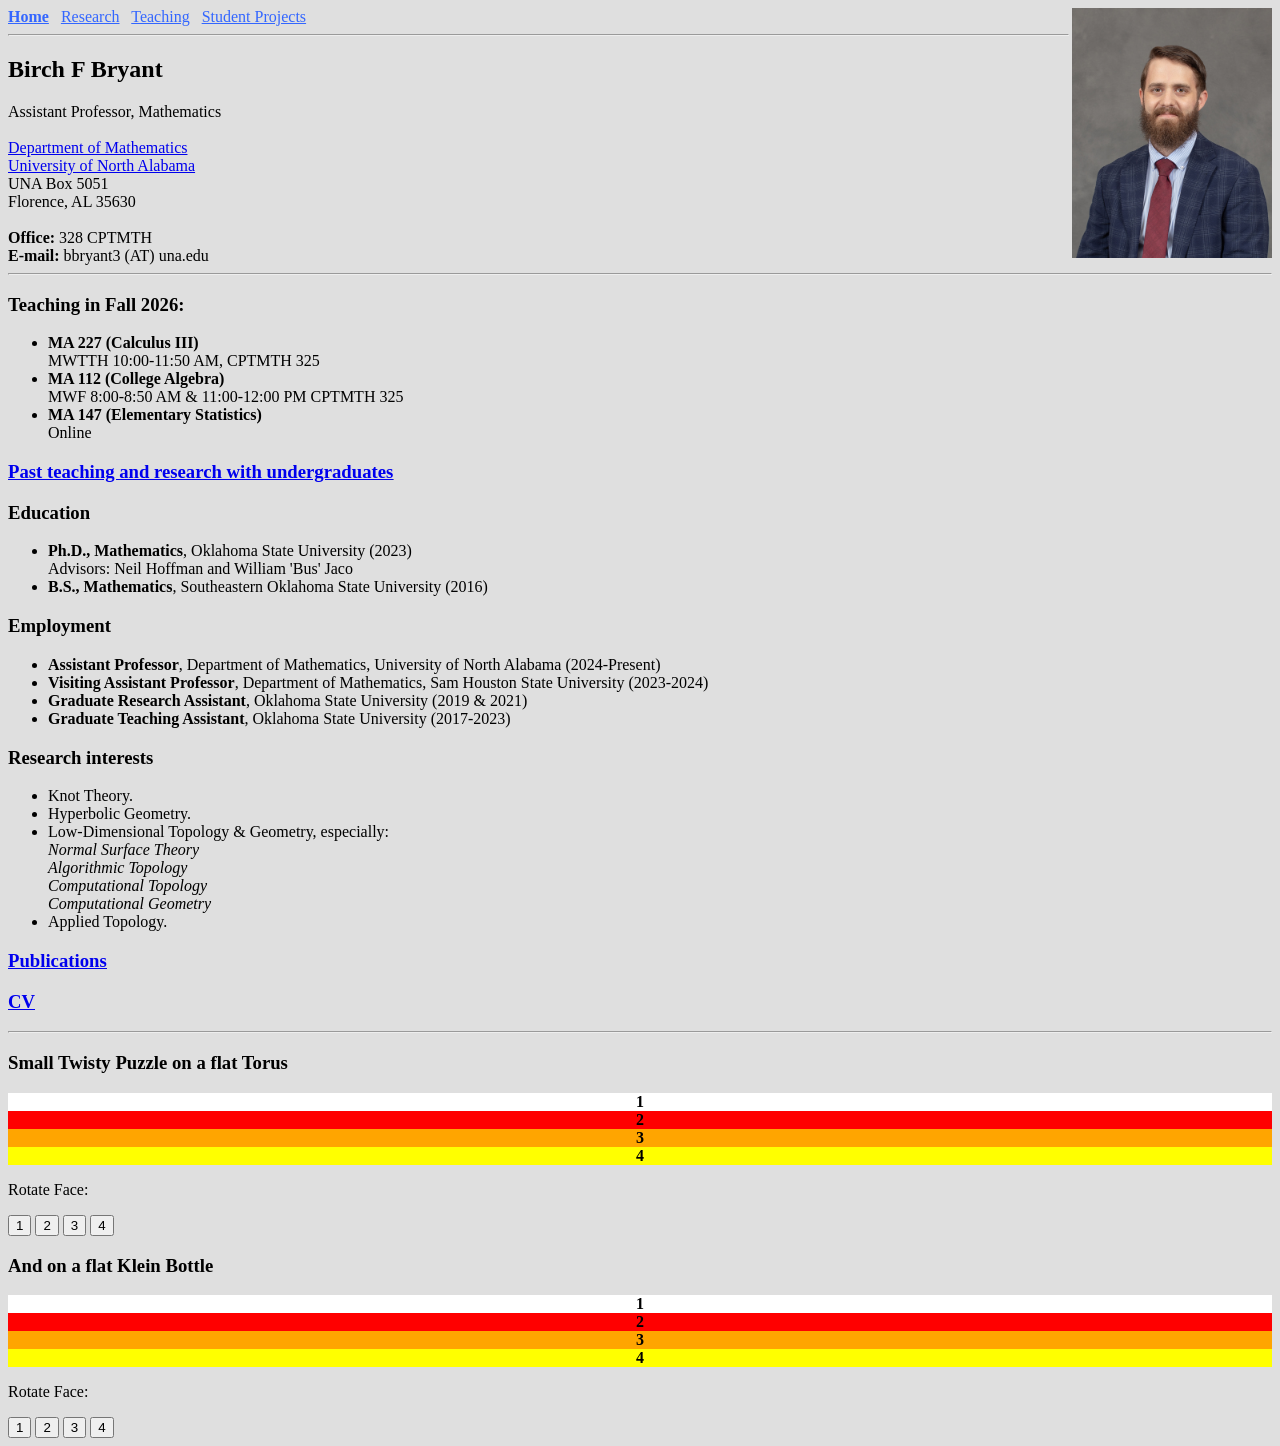
==== index.html @ 92b90f96 "Add files via upload" ====
<html><head><meta name="viewport" content="width=device-width, initial-scale=1">
    
<link rel="stylesheet" type="text/css" href="./style.css">

<title>Birch Bryant</title>

</head>
<body bgcolor= "#dfdfdf">
 
<img src="./bbryant3.jpg" height="250" align="right" alt="">
 
<div id="site-header"></div>
<script src="./header.js"></script>
<h2>Birch F Bryant</h2>

Assistant Professor, Mathematics

<br>
<br><font color="#3366FF"><a href="https://www.una.edu/math/index.html">
Department of Mathematics</a></font>
<br><font color="#3366FF"><a href="http://www.una.edu/">
University of North Alabama</a></font>
<br>UNA Box 5051
<br>Florence, AL 35630

<br>
<br><b>Office:</b>  328 CPTMTH
<br><b>E-mail:</b> bbryant3 (AT) una.edu

<hr>

<p>
</p><h3>Teaching in Fall 2026:</h3>
<ul>
<li>
<b>MA 227 (Calculus III) </b>
<br>
MWTTH 10:00-11:50 AM, CPTMTH 325
</li>
<li>
<b>MA 112 (College Algebra)</b>
<br>
MWF 8:00-8:50 AM & 11:00-12:00 PM CPTMTH 325
</li>
<li>
    <b>MA 147 (Elementary Statistics)</b>
    <br>
    Online
</li>
</ul>


<p>
<u><font color="#3333FF"><a href="./teaching.html">
</a></font></u></p><h3><u><font color="#3333FF"><a href="./teaching.html">Past teaching and research with undergraduates</a></font></u></h3>



<h3>Education</h3>
<ul>
<li>
<b>Ph.D., Mathematics</b>, 
Oklahoma State University (2023)
</li>
Advisors: Neil Hoffman and William 'Bus' Jaco
<li>
<b>B.S., Mathematics</b>, 
Southeastern Oklahoma State University (2016)
</li>
</ul>

<h3>Employment</h3>
<ul>
<li>
<b>Assistant Professor</b>, 
Department of Mathematics, 
University of North Alabama (2024-Present) 
</li>
<li>
<b>Visiting Assistant Professor</b>, 
Department of Mathematics, 
Sam Houston State University (2023-2024) 
</li>
<li>
<b>Graduate Research Assistant</b>, 
Oklahoma State University (2019 & 2021)
</li>
<li>
<b>Graduate Teaching Assistant</b>, 
Oklahoma State University (2017-2023)
</li>
</ul>

<h3>Research interests</h3>
<ul>
<li>
Knot Theory.
</li>
<li>
    Hyperbolic Geometry.
</li>
<li>
Low-Dimensional Topology & Geometry, especially:
<br>
<i>Normal Surface Theory</i>
<br>
<i>Algorithmic Topology</i>
<br>
<i>Computational Topology</i>
<br>
<i>Computational Geometry</i>
</li>
<li>
Applied Topology.  
</li>
</ul>

<p>
<u><font color="#3333FF"><a href="./publications.html">
</a></font></u></p><h3><u><font color="#3333FF"><a href="./research.html">Publications</a></font></u></h3>

<p>
</p><h3><a href="./Bryant_Curriculum_Vitae.pdf" target="_blank" rel="noopener noreferrer">CV</a></h3>





<hr>

<h3>Small Twisty Puzzle on a flat Torus</h3>
  <!-- <div class="cube" id="cube">
    <div></div> 
    <div class="face" id="U"></div>

    <div class="face" id="L"></div>
    <div class="face" id="D"></div>
  </div> -->
  
  <div class="cube" id="cube">
    <div class="face" id="UL"></div>
    <div class="face" id="UR"></div>
    <div class="face" id="DL"></div>
    <div class="face" id="DR"></div>
  </div>

  <div class="controls" id="controls">
    <p>Rotate Face:</p>
    <button onclick="rotateU('UL')">1</button>
    <button onclick="rotateL('UR')">2</button>
    <button onclick="rotateD('DL')">3</button>
    <button onclick="rotateD('DR')">4</button>
  </div>

  <!--const faces = {
      UL: ['U','U','U','U','U','U','U','U','U'],
      D: ['D','D','D','D','D','D','D','D','D'],
      L: ['L','L','L','L','L','L','L','L','L'],
    };

    const adjacent = {
      U: [['D', [6,7,8]], ['L', [6,7,8]], ['D', [2,1,0]], ['L', [2,1,0]]],
      D: [['U', [6,7,8]], ['L', [0,3,6]], ['U', [2,1,0]], ['L', [2,5,8]]],
      L: [['U', [0,3,6]], ['D', [0,3,6]], ['U', [2,5,8]], ['D', [2,5,8]]],
    };-->

  <script>
    const colors = {
      UL: 'white',
      UR: 'red',
      DL: 'orange',
      DR: 'yellow',
    };

    const faceLabels = {
        UL: '1',
        UR: '2',
        DL: '3',
        DR: '4',
    }


    const faces = {
      UL: ['UL','UL','UL','UL','UL','UL','UL','UL','UL'],
      UR: ['UR','UR','UR','UR','UR','UR','UR','UR','UR'],
      DL: ['DL','DL','DL','DL','DL','DL','DL','DL','DL'],
      DR: ['DR','DR','DR','DR','DR','DR','DR','DR','DR']
    };

    const adjacent = {
      UL: [['DL', [6,7,8]], ['UR', [0,3,6]], ['DL', [2,1,0]], ['UR', [2,5,8]]],
      UR: [['DR', [6,7,8]], ['UL', [0,3,6]], ['DR', [2,1,0]], ['UL', [2,5,8]]],
      DL: [['UL', [6,7,8]], ['DR', [0,3,6]], ['UL', [2,1,0]], ['DR', [2,5,8]]],
      DR: [['UR', [6,7,8]], ['DL', [0,3,6]], ['UR', [2,1,0]], ['DL', [2,5,8]]],
    };

    function rotateFaceClockwise(face) {
      let f = faces[face];
      faces[face] = [f[6], f[3], f[0], f[7], f[4], f[1], f[8], f[5], f[2]];
    }

    function rotateUAdjacent(face) {
      const adj = adjacent[face];
      const temp = adj[0][1].map(i => faces[adj[0][0]][i]);

      for (let i = 0; i < 3; i++) {
        const from = adj[i + 1][0], fromIdx = adj[i + 1][1];
        const to = adj[i][0], toIdx = adj[i][1];
        for (let j = 0; j < 3; j++) {
          faces[to][toIdx[j]] = faces[from][fromIdx[j]];
        }
      }

      const last = adj[3][0], lastIdx = adj[3][1];
      for (let j = 0; j < 3; j++) {
        faces[adj[3][0]][adj[3][1][j]] = temp[j];
      }
    }

    function rotateLAdjacent(face) {
      const adj = adjacent[face];
      const temp = adj[0][1].map(i => faces[adj[0][0]][i]);

      for (let i = 0; i < 3; i++) {
        const from = adj[i + 1][0], fromIdx = adj[i + 1][1];
        const to = adj[i][0], toIdx = adj[i][1];
        for (let j = 0; j < 3; j++) {
          faces[to][toIdx[j]] = faces[from][fromIdx[j]];
        }
      }

      const last = adj[3][0], lastIdx = adj[3][1];
      for (let j = 0; j < 3; j++) {
        faces[adj[3][0]][adj[3][1][j]] = temp[j];
      }
    }

    function rotateDAdjacent(face) {
      const adj = adjacent[face];
      const temp = adj[0][1].map(i => faces[adj[0][0]][i]);

      for (let i = 0; i < 3; i++) {
        const from = adj[i + 1][0], fromIdx = adj[i + 1][1];
        const to = adj[i][0], toIdx = adj[i][1];
        for (let j = 0; j < 3; j++) {
          faces[to][toIdx[j]] = faces[from][fromIdx[j]];
        }
      }

      const last = adj[3][0], lastIdx = adj[3][1];
      for (let j = 0; j < 3; j++) {
        faces[adj[3][0]][adj[3][1][j]] = temp[j];
      }
    }

    function rotateU(face) {
      rotateFaceClockwise(face);
      rotateUAdjacent(face);
      render();
    }

    function rotateL(face) {
      rotateFaceClockwise(face);
      rotateLAdjacent(face);
      render();
    }

    function rotateD(face) {
      rotateFaceClockwise(face);
      rotateDAdjacent(face);
      render();
    }

    function render() {
      for (let face in faces) {
        const container = document.getElementById(face);
        container.innerHTML = '';
        for (let i = 0; i < 9; i++) {
          const div = document.createElement('div');
          div.className = 'sticker';
          div.style.backgroundColor = colors[faces[face][i]];

          if (i === 4) {
            div.textContent = faceLabels[face];
            div.style.fontWeight = 'bold';
            div.style.color = 'black';
            div.style.display = 'flex';
            div.style.alignItems = 'center';
            div.style.justifyContent = 'center';
            }

          container.appendChild(div);
        }
      }
    }

    render();
  </script>

  <h3>And on a flat Klein Bottle</h3>

  <div class="kcube" id="kcube">
    <div class="kface" id="KUL"></div>
    <div class="kface" id="KUR"></div>
    <div class="kface" id="KDL"></div>
    <div class="kface" id="KDR"></div>
  </div>

  <div class="kcontrols" id="kcontrols">
    <p>Rotate Face:</p>
    <button onclick="rotateK('KUL')">1</button>
    <button onclick="rotateK('KUR')">2</button>
    <button onclick="rotateK('KDL')">3</button>
    <button onclick="rotateK('KDR')">4</button>
  </div>

  <!--const faces = {
      UL: ['U','U','U','U','U','U','U','U','U'],
      D: ['D','D','D','D','D','D','D','D','D'],
      L: ['L','L','L','L','L','L','L','L','L'],
    };

    const adjacent = {
      U: [['D', [6,7,8]], ['L', [6,7,8]], ['D', [2,1,0]], ['L', [2,1,0]]],
      D: [['U', [6,7,8]], ['L', [0,3,6]], ['U', [2,1,0]], ['L', [2,5,8]]],
      L: [['U', [0,3,6]], ['D', [0,3,6]], ['U', [2,5,8]], ['D', [2,5,8]]],
    };-->

  <script>
    const kcolors = {
      KUL: 'white',
      KUR: 'red',
      KDL: 'orange',
      KDR: 'yellow',
    };

    const kfaceLabels = {
        KUL: '1',
        KUR: '2',
        KDL: '3',
        KDR: '4',
    }


    const kfaces = {
      KUL: ['KUL','KUL','KUL','KUL','KUL','KUL','KUL','KUL','KUL'],
      KUR: ['KUR','KUR','KUR','KUR','KUR','KUR','KUR','KUR','KUR'],
      KDL: ['KDL','KDL','KDL','KDL','KDL','KDL','KDL','KDL','KDL'],
      KDR: ['KDR','KDR','KDR','KDR','KDR','KDR','KDR','KDR','KDR']
    };

    const kcorners = {
        KUL:[['KDL',6],['KDL',8],['KDR',0],['KDR',2]],
        KUR:[['KDR',6],['KDR',8],['KDL',0],['KDL',2]],
        KDL:[['KDL',6],['KDL',8],['KDR',0],['KDR',2]],
        KDR:[['KDL',6],['KDL',8],['KDR',0],['KDR',2]]
    }

    const kadjacent = {
      KUL: [['KDR', [8,7,6]], ['KUR', [0,3,6]], ['KDL', [2,1,0]], ['KUR', [8,5,2]]],
      KUR: [['KDL', [8,7,6]], ['KUL', [0,3,6]], ['KDR', [2,1,0]], ['KUL', [8,5,2]]],
      KDL: [['KUL', [6,7,8]], ['KDR', [0,3,6]], ['KUR', [0,1,2]], ['KDR', [8,5,2]]],
      KDR: [['KUR', [6,7,8]], ['KDL', [0,3,6]], ['KUL', [0,1,2]], ['KDL', [8,5,2]]],
    };

    function rotateKFaceClockwise(face) {
      let f = kfaces[face];
      kfaces[face] = [f[6], f[3], f[0], f[7],f[4],f[1],f[8],f[5],f[2]];
    }

    function rotateKAdjacent(face) {
      const adj = kadjacent[face];
      const temp = adj[0][1].map(i => kfaces[adj[0][0]][i]);

      for (let i = 0; i < 3; i++) {
        const from = adj[i + 1][0], fromIdx = adj[i + 1][1];
        const to = adj[i][0], toIdx = adj[i][1];
        for (let j = 0; j < 3; j++) {
          kfaces[to][toIdx[j]] = kfaces[from][fromIdx[j]];
        }
      }

      const last = adj[3][0], lastIdx = adj[3][1];
      for (let j = 0; j < 3; j++) {
        kfaces[adj[3][0]][adj[3][1][j]] = temp[j];
      }
    }

    function rotateKCorners(face) {
        const adj = kcorners[face];
        const temp = kfaces[adj[0][0]][adj[0][1]];

        for (let i = 0; i < 3; i++) {
            const from = adj[i+1][0], fromIdx = adj[i+1][1];
            const to = adj[i][0], toIdx = adj[i][1];
            kfaces[to][toIdx] = kfaces[from][fromIdx];
        }

        kfaces[adj[3][0]][adj[3][1]] = temp;
        
      }

    function rotateK(face) {
      rotateKFaceClockwise(face);
      rotateKAdjacent(face);
      krender();
    }


    function krender() {
      for (let kface in kfaces) {
        const container = document.getElementById(kface);
        container.innerHTML = '';
        for (let i = 0; i < 9; i++) {
          const div = document.createElement('div');
          div.className = 'ksticker';
          div.style.backgroundColor = kcolors[kfaces[kface][i]];

          if (i === 4) {
            div.textContent = kfaceLabels[kface];
            div.style.fontWeight = 'bold';
            div.style.color = 'black';
            div.style.display = 'flex';
            div.style.alignItems = 'center';
            div.style.justifyContent = 'center';
            }

          container.appendChild(div);
        }
      }
    }

    krender();
  </script>

</body></html>
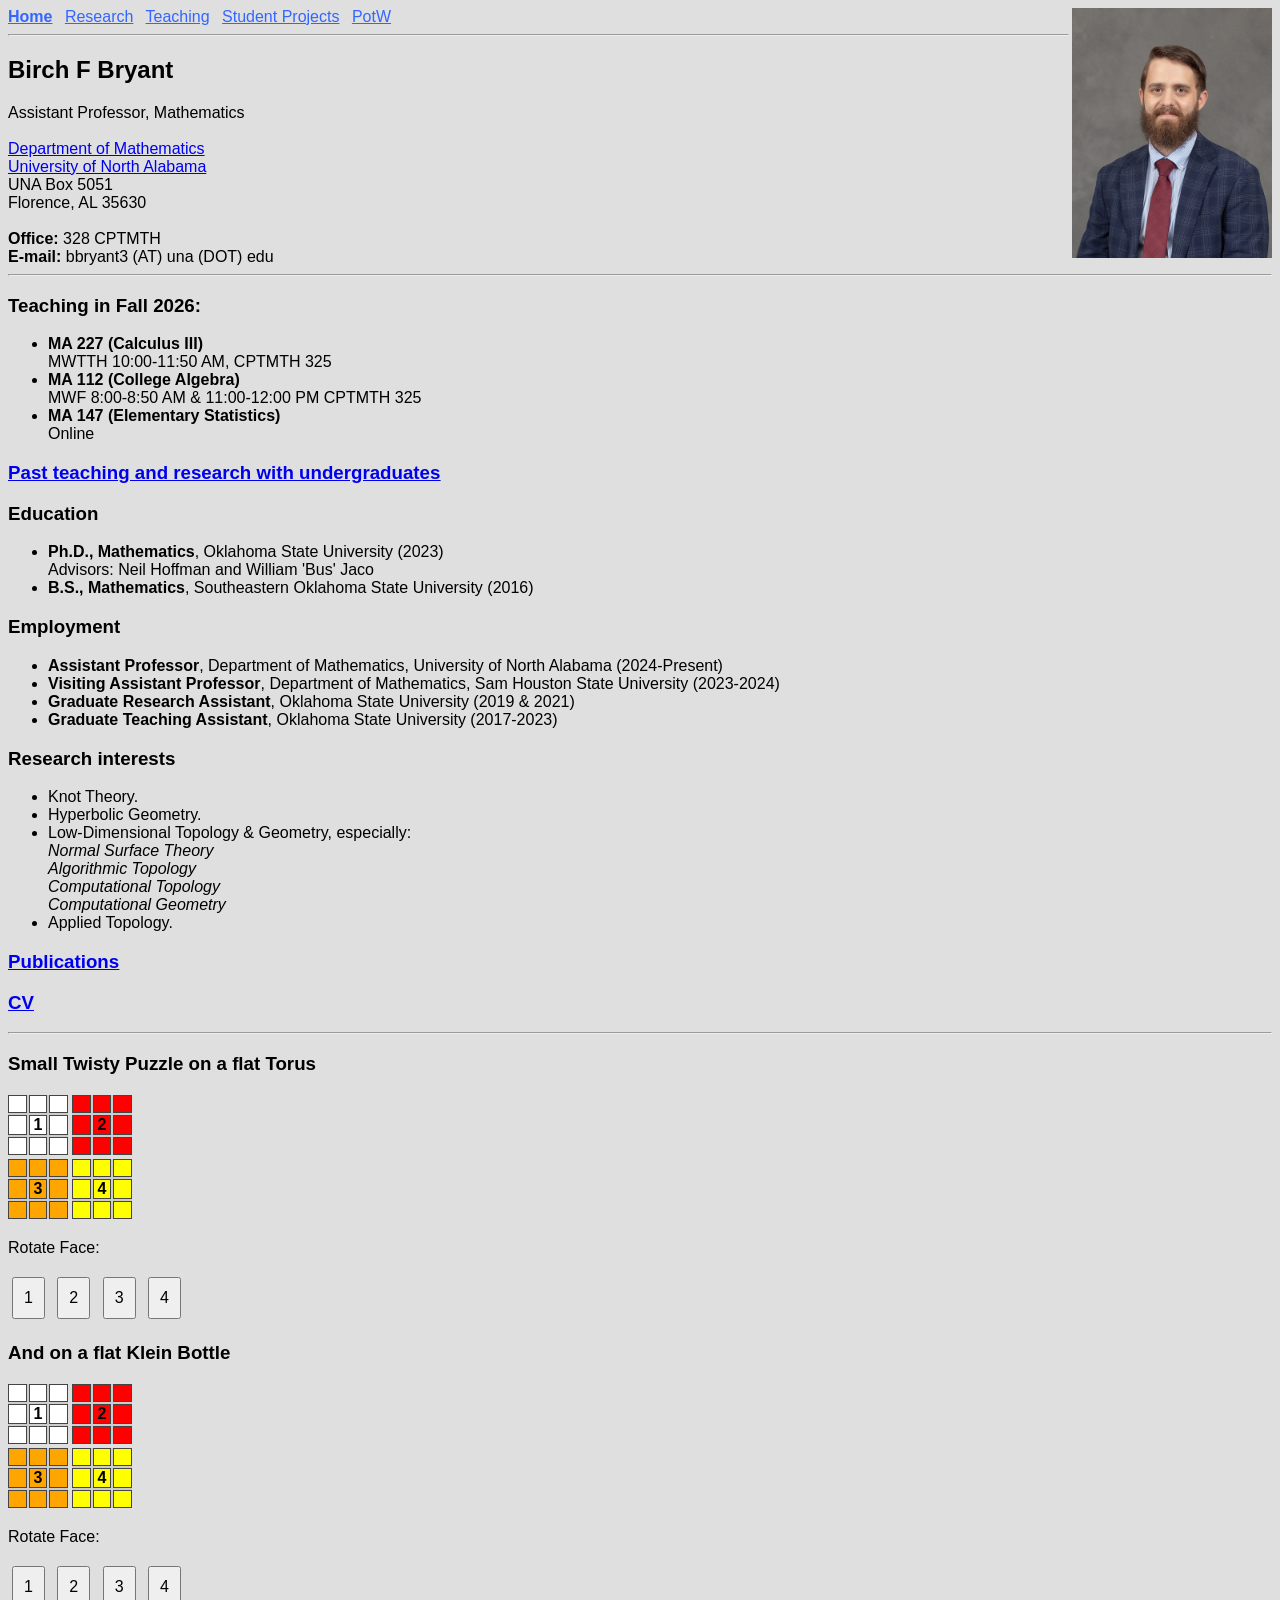
==== commit fea6532c: "Update index.html" ====
--- a/index.html
+++ b/index.html
@@ -25,7 +25,7 @@
 
 <br>
 <br><b>Office:</b>  328 CPTMTH
-<br><b>E-mail:</b> bbryant3 (AT) una.edu
+<br><b>E-mail:</b> bbryant3 (AT) una (DOT) edu
 
 <hr>
 
@@ -433,4 +433,4 @@
     krender();
   </script>
 
-</body></html>+</body></html>
--- a/style.css
+++ b/style.css
@@ -0,0 +1,81 @@
+body {
+  font-family: sans-serif;
+  text-align: left;
+  background: #dfdfdf;
+}
+
+h1 {
+  margin-top: 20px;
+}
+
+.cube {
+  display: grid;
+  grid-template-columns: repeat(2, 60px);
+  grid-template-rows: repeat(2, 60px);
+  gap: 4px;
+  justify-content: left;
+  margin: 20px auto;
+}
+
+.kcube {
+  display: grid;
+  grid-template-columns: repeat(2, 60px);
+  grid-template-rows: repeat(2, 60px);
+  gap: 4px;
+  justify-content: left;
+  margin: 20px auto;
+}
+
+.face {
+  width: 60px;
+  height: 60px;
+  display: grid;
+  grid-template-columns: repeat(3, 1fr);
+  grid-template-rows: repeat(3, 1fr);
+  gap: 2px;
+  background: #ccc;
+}
+
+.kface {
+  width: 60px;
+  height: 60px;
+  display: grid;
+  grid-template-columns: repeat(3, 1fr);
+  grid-template-rows: repeat(3, 1fr);
+  gap: 2px;
+  background: #ccc;
+}
+
+.sticker {
+  width: 100%;
+  height: 100%;
+  box-sizing: border-box;
+  border: 1px solid #444;
+}
+
+.ksticker {
+  width: 100%;
+  height: 100%;
+  box-sizing: border-box;
+  border: 1px solid #444;
+}
+
+.controls {
+  margin-top: 20px;
+}
+
+.controls button {
+  margin: 4px;
+  padding: 10px;
+  font-size: 16px;
+}
+
+.kcontrols {
+  margin-top: 20px;
+}
+
+.kcontrols button {
+  margin: 4px;
+  padding: 10px;
+  font-size: 16px;
+}
